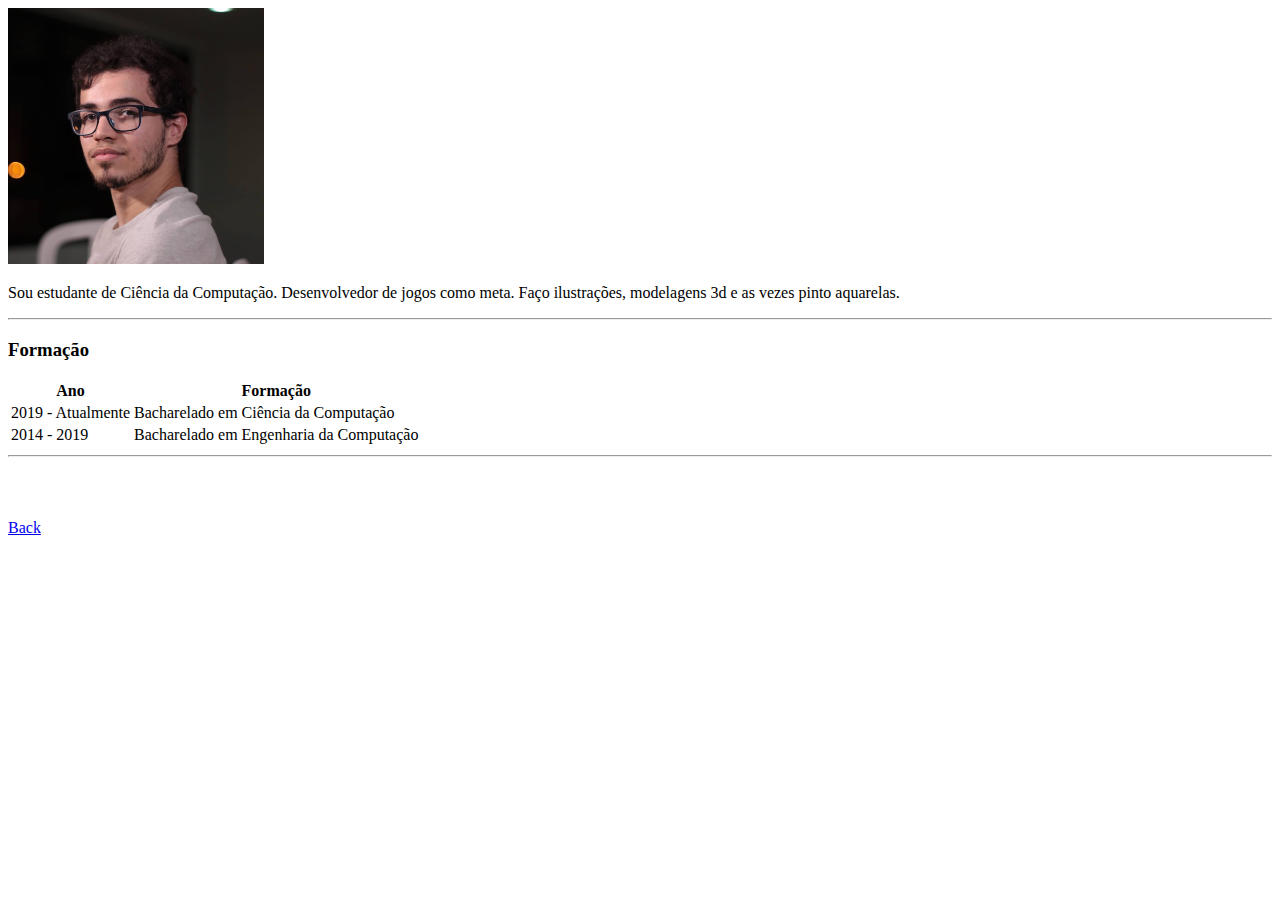
==== about.html @ 0beed3a5 "Initial files for my website" ====
<!DOCTYPE html>
<html lang="en" dir="ltr">

<head>
  <meta charset="utf-8">
  <title>About Me</title>
</head>

<body>
  <img src="Images/LucasProfile.jpg" width="256" height="256" alt=" Lucas's Image Profie">
  <p>
    Sou estudante de Ciência da Computação. Desenvolvedor de jogos como meta.
    Faço ilustrações, modelagens 3d e as vezes pinto aquarelas.
  </p>
  <hr>
  <h3>Formação</h3>
  <table>
    <thead>
      <tr>
        <th>
          Ano
        </th>
        <th>
          Formação
        </th>
      </tr>
    </thead>
  <tbody>
    <tr>
      <td>
        2019 - Atualmente
      </td>
      <td>
        Bacharelado em Ciência da Computação
      </td>
    </tr>
    <tr>
      <td>
        2014 - 2019
      </td>
      <td>
        Bacharelado em Engenharia da Computação
      </td>
    </tr>
  </tbody>
  <tfoot>

  </tfoot>

  </table>
  <hr>

  <!--
  <h3>Contact Me</h3>

  <form action="mailto:luycaslima@gmail.com" method="post" enctype="text/plain">
    <label>Your Name:</label>
    <input type="text" name="yourName" value=""><br>
    <label>Your Email:</label>
    <input type="email" name="yourEmail" value=""><br>
    <label>Your Message:</label><br>
    <textarea name="yourMessage" rows="10" cols="30"></textarea>   <br>
    <input type="submit" name="" >
  </form>-->
  <br><br><br>
  <a href="index.html">Back</a>
</body>

</html>
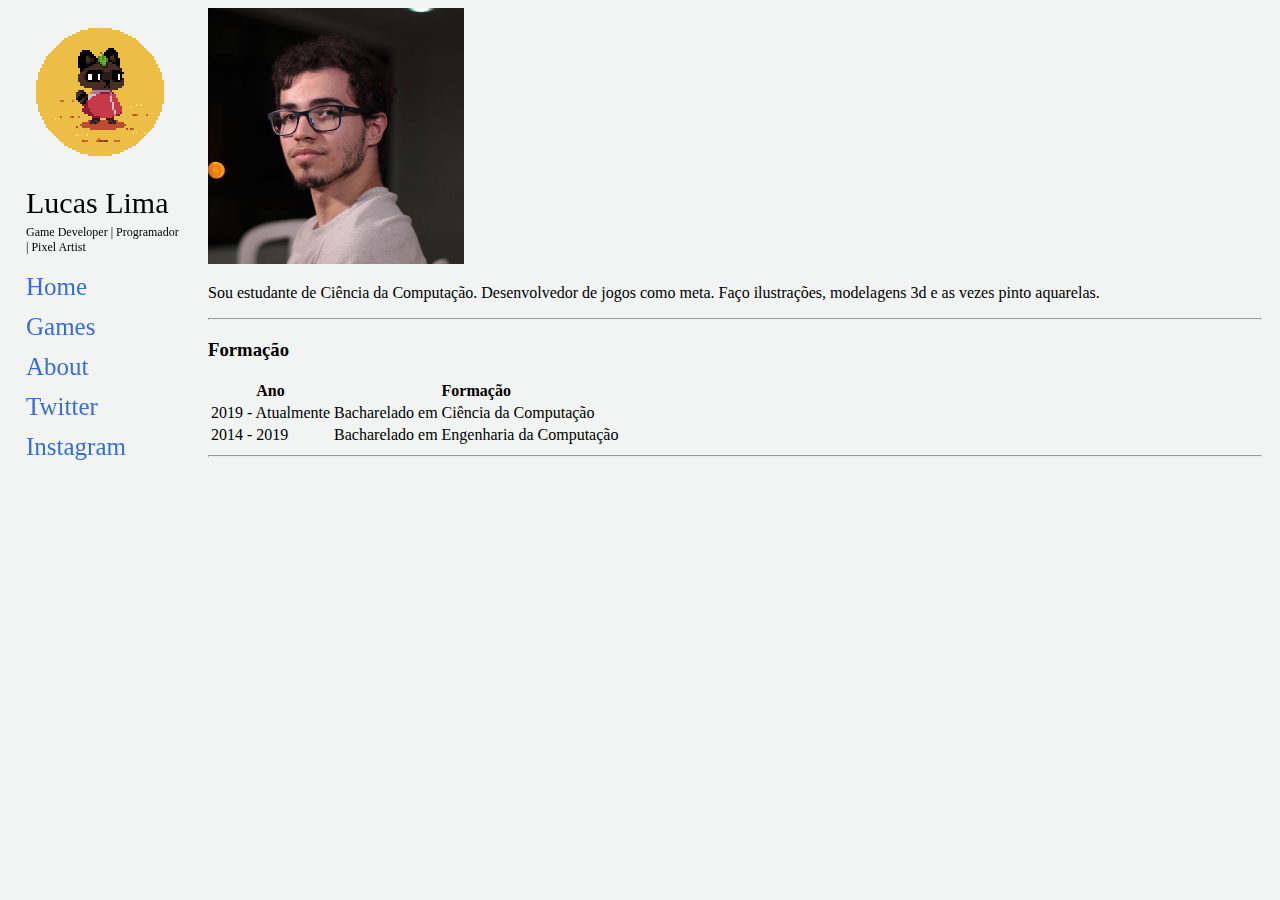
==== commit 10e25f77: "Menu inserido em todas as páginas" ====
--- a/about.html
+++ b/about.html
@@ -4,9 +4,31 @@
 <head>
   <meta charset="utf-8">
   <title>About Me</title>
+  <link rel="stylesheet" href="css/styles.css">
 </head>
 
+<div class="sidenav">
+
+  <!-- TROCAR IMAGEM-->
+  <img src="Images/tanuki_idle.png" width="128" height="128" alt=" MENUS TOP IMAGE">
+  <!-- Definir o tamanho do menu baseado no tamanho do nome -->
+  <div class="Nome">
+    <p> Lucas Lima </p>
+  </div>
+  <div class="Areas">
+    <p>Game Developer | Programador | Pixel Artist</p>
+  </div>
+
+  <a href="index.html">Home</a>
+  <a href="jogos.html">Games</a>
+  <a href="about.html">About</a>
+  <!-- transformar em imagens -->
+
+  <a href="https://twitter.com/Lukisama">Twitter</a>
+  <a href="https://www.instagram.com/luycaslima/">Instagram</a>
+</div>
 <body>
+  <div class="main">
   <img src="Images/LucasProfile.jpg" width="256" height="256" alt=" Lucas's Image Profie">
   <p>
     Sou estudante de Ciência da Computação. Desenvolvedor de jogos como meta.
@@ -62,8 +84,7 @@
     <textarea name="yourMessage" rows="10" cols="30"></textarea>   <br>
     <input type="submit" name="" >
   </form>-->
-  <br><br><br>
-  <a href="index.html">Back</a>
+</div>
 </body>
 
 </html>
--- a/css/styles.css
+++ b/css/styles.css
@@ -0,0 +1,54 @@
+.sidenav{
+   position: fixed;
+   width: 180px;
+   z-index: 1;/* Stay on top */
+   top: 20px;
+   left: 10px;
+   /*background: #eee;*/
+   overflow-x: hidden;
+   padding: 8px 0px;
+}
+.sidenav img{
+    display: block;
+    margin-left: auto;
+    margin-right: auto;
+}
+
+.Nome{
+  display: block;
+  margin-bottom: auto;
+  padding-right: 8px;
+  padding-left: 16px;
+  font-size: 30px;
+}
+.Areas{
+  vertical-align: top;
+  font-size: 12px;
+  margin-top: -25px;
+  /*padding: 0px 8px 0px 16px;*/
+  padding-right: 8px;
+  padding-left: 16px;
+}
+
+body {
+  background-color: #f2f3f3;
+}
+
+/* Style page content */
+.main {
+  margin-left: 200px; /* Same as the width of the sidebar */
+  padding-right: 10px;
+}
+
+/* The navigation menu links */
+.sidenav a {
+  padding: 6px 8px 6px 16px;
+  text-decoration: none;
+  font-size: 25px;
+  color: #366ed8;
+  display: block;
+}
+/* When you mouse over the navigation links, change their color */
+.sidenav a:hover {
+  color: #064acb;
+}
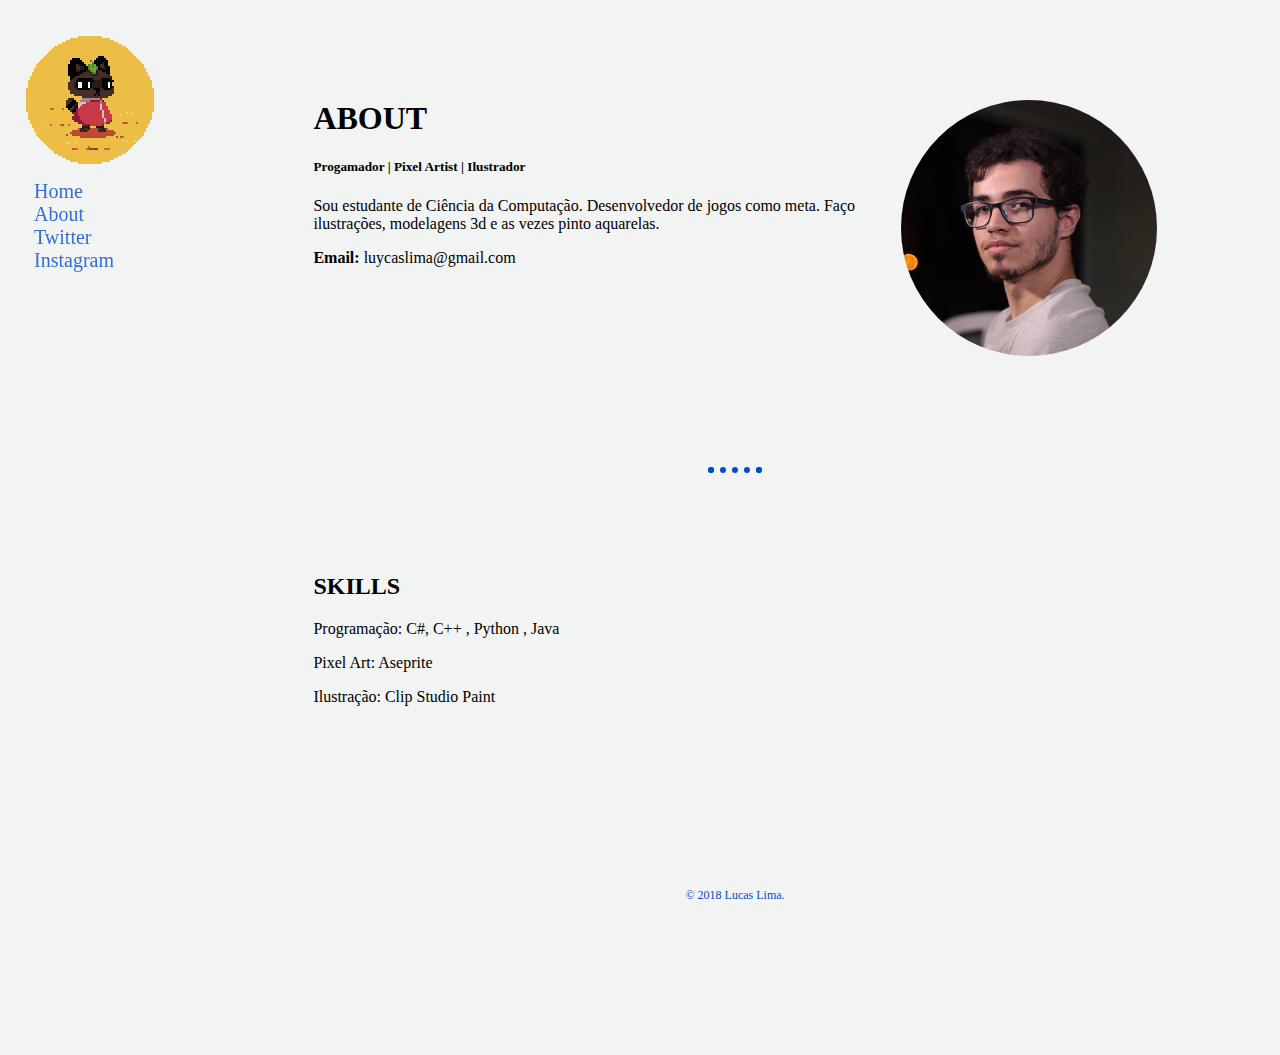
==== commit bf3ee18c: "Correção no about" ====
--- a/about.html
+++ b/about.html
@@ -1,76 +1,60 @@
 <!DOCTYPE html>
-<html lang="en" dir="ltr">
+<html lang="pt-br" dir="ltr">
 
 <head>
-  <meta charset="utf-8">
+  <meta charset="utf-8"> <!-- definindo os metadados a serem rendereziados pelo navegador -->
+  <meta name="viewport" content="width=device-width, initial-scale=1, shrink-to-fit=no">
+
+  <!-- Bootstrap CSS -->
+  <link rel="stylesheet" href="https://stackpath.bootstrapcdn.com/bootstrap/4.1.3/css/bootstrap.min.css" integrity="sha384-MCw98/SFnGE8fJT3GXwEOngsV7Zt27NXFoaoApmYm81iuXoPkFOJwJ8ERdknLPMO" crossorigin="anonymous">
+
   <title>About Me</title>
   <link rel="stylesheet" href="css/styles.css">
 </head>
 
-<div class="sidenav">
 
-  <!-- TROCAR IMAGEM-->
-  <img src="Images/tanuki_idle.png" width="128" height="128" alt=" MENUS TOP IMAGE">
-  <!-- Definir o tamanho do menu baseado no tamanho do nome -->
-  <div class="Nome">
-    <p> Lucas Lima </p>
-  </div>
-  <div class="Areas">
-    <p>Game Developer | Programador | Pixel Artist</p>
+<body>
+  <div class="sidenav">
+
+    <!-- TROCAR IMAGEM-->
+    <img src="Images/tanuki_idle.png" width="128" height="128" alt=" MENUS TOP IMAGE">
+
+    <div class="textmenu">
+      <a href="index.html">Home</a>
+      <!-- <a href="jogos.html">Games</a> -->
+      <a href="about.html">About</a>
+      <!-- transformar em imagens -->
+
+      <a href="https://twitter.com/Lukisama">Twitter</a>
+      <a href="https://www.instagram.com/luycaslima/">Instagram</a>
+    </div>
   </div>
 
-  <a href="index.html">Home</a>
-  <a href="jogos.html">Games</a>
-  <a href="about.html">About</a>
-  <!-- transformar em imagens -->
+  <div class="main">
 
-  <a href="https://twitter.com/Lukisama">Twitter</a>
-  <a href="https://www.instagram.com/luycaslima/">Instagram</a>
-</div>
-<body>
-  <div class="main">
-  <img src="Images/LucasProfile.jpg" width="256" height="256" alt=" Lucas's Image Profie">
-  <p>
-    Sou estudante de Ciência da Computação. Desenvolvedor de jogos como meta.
-    Faço ilustrações, modelagens 3d e as vezes pinto aquarelas.
-  </p>
-  <hr>
-  <h3>Formação</h3>
-  <table>
-    <thead>
-      <tr>
-        <th>
-          Ano
-        </th>
-        <th>
-          Formação
-        </th>
-      </tr>
-    </thead>
-  <tbody>
-    <tr>
-      <td>
-        2019 - Atualmente
-      </td>
-      <td>
-        Bacharelado em Ciência da Computação
-      </td>
-    </tr>
-    <tr>
-      <td>
-        2014 - 2019
-      </td>
-      <td>
-        Bacharelado em Engenharia da Computação
-      </td>
-    </tr>
-  </tbody>
-  <tfoot>
+  <div class="middle-container">
+    <div class="profile">
 
-  </tfoot>
+      <div class="introbox">
+        <img class="profile-img" width="256" height="256" src="Images/LucasProfile.jpg" alt="profile-image">
+        <h1>ABOUT</h1>
+        <h5>Progamador | Pixel Artist | Ilustrador </h5>
+        <p class ="intro">Sou estudante de Ciência da Computação. Desenvolvedor de jogos como meta.
+        Faço ilustrações, modelagens 3d e as vezes pinto aquarelas.</p>
+        <p><b>Email:</b> luycaslima@gmail.com</p>
+        <!-- <p><b>Resume:</b></p> -->
+      </div>
+      <hr>
+      <div class="skills">
+        <h2>SKILLS</h2>
+        <p>Programação: C#, C++ , Python , Java</p>
+        <p>Pixel Art: Aseprite</p>
+        <p>Ilustração: Clip Studio Paint</p>
+      </div>
 
-  </table>
-  <hr>
+  <div class="bottom-container">
+    <p class= "copyright">© 2018 Lucas Lima.</p>
+  </div>
 
   <!--
   <h3>Contact Me</h3>
@@ -84,7 +68,7 @@
     <textarea name="yourMessage" rows="10" cols="30"></textarea>   <br>
     <input type="submit" name="" >
   </form>-->
-</div>
+  </div>
 </body>
 
 </html>
--- a/css/styles.css
+++ b/css/styles.css
@@ -1,12 +1,25 @@
+body {
+  background-color: #f2f3f3;
+}
+
+hr{
+  border: dotted #064acb 6px;
+  border-bottom: none;
+  width: 4%;
+  margin: 100px auto;
+
+}
+
+/*MENU Atualizando*/
 .sidenav{
    position: fixed;
-   width: 180px;
+   width: 160px;
    z-index: 1;/* Stay on top */
    top: 20px;
    left: 10px;
    /*background: #eee;*/
    overflow-x: hidden;
-   padding: 8px 0px;
+   padding: 16px 0px;
 }
 .sidenav img{
     display: block;
@@ -14,25 +27,24 @@
     margin-right: auto;
 }
 
-.Nome{
+/* The navigation menu links */
+.sidenav a {
+  padding: 0px 24px;
+  text-decoration: none;
+  font-size: 20px;
+  color: #366ed8;
   display: block;
-  margin-bottom: auto;
-  padding-right: 8px;
-  padding-left: 16px;
-  font-size: 30px;
 }
-.Areas{
-  vertical-align: top;
-  font-size: 12px;
-  margin-top: -25px;
-  /*padding: 0px 8px 0px 16px;*/
-  padding-right: 8px;
-  padding-left: 16px;
+/* When you mouse over the navigation links, change their color */
+.sidenav a:hover {
+  color: #064acb;
 }
 
-body {
-  background-color: #f2f3f3;
+.textmenu{
+  padding-top: 16px;
 }
+
+
 
 /* Style page content */
 .main {
@@ -40,15 +52,60 @@
   padding-right: 10px;
 }
 
-/* The navigation menu links */
-.sidenav a {
-  padding: 6px 8px 6px 16px;
-  text-decoration: none;
-  font-size: 25px;
-  color: #366ed8;
-  display: block;
+/* CONTEUDO*/
+.top-container{
+  margin: 32px 0;
+  text-align: center;
 }
-/* When you mouse over the navigation links, change their color */
-.sidenav a:hover {
+.middle-container{
+  margin: 100px 0;
+}
+.introbox{
+  margin: 100px auto 200px auto;
+  width:80%;
+  text-align:  left;
+}
+
+.profile-img{
+  border-radius: 50%;
+  float: right;
+  margin-left: 30px;
+}
+.pixelart{
+
+  margin: 100px auto 100px auto;
+  width:80%;
+  text-align:  left;
+
+}
+.lista-jogos{
+  margin: 20px auto 100px auto;
+
+  text-align: left;
+}
+.games{
+
+  margin: 100px auto 100px auto;
+  width:80%;
+  text-align:  left;
+
+}
+.skills{
+  margin: 100px auto 100px auto;
+  width:80%;
+  text-align:  left;
+}
+
+.copyright{
   color: #064acb;
+  font-size: 0.75rem;
+  padding: 20px 0;
 }
+
+.bottom-container{
+  margin-bottom: 0;
+  padding: 50px 0 20px;
+
+  position: relative;
+  text-align: center;
+}
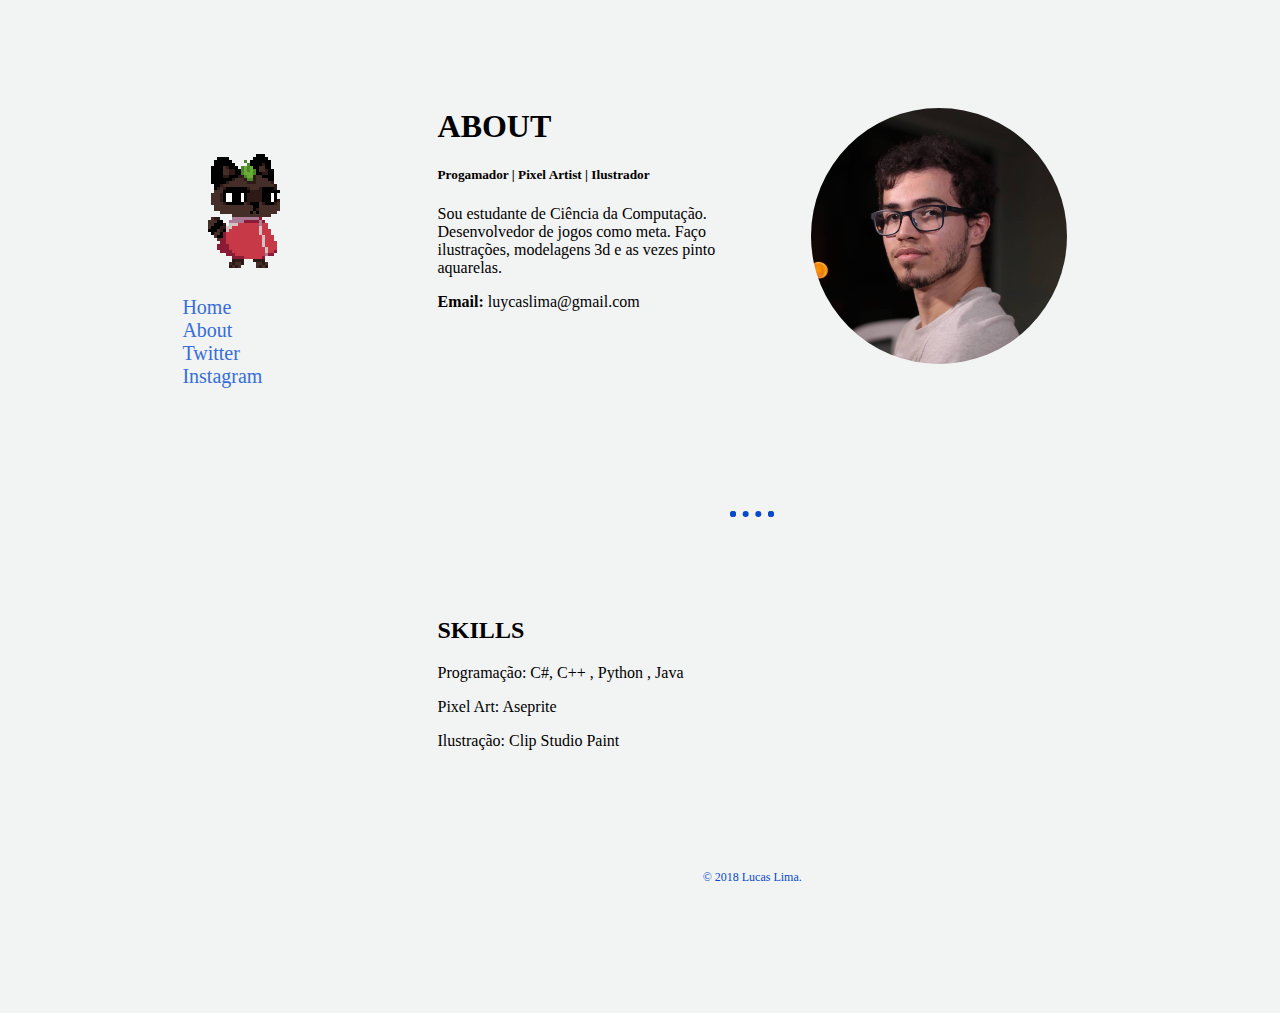
==== commit 77b408b7: "Correção do posicionamento do menu relação ao conteúdo" ====
--- a/about.html
+++ b/about.html
@@ -14,47 +14,49 @@
 
 
 <body>
-  <div class="sidenav">
+    <div class="fullbody">
+      <div class="sidenav">
 
-    <!-- TROCAR IMAGEM-->
-    <img src="Images/tanuki_idle.png" width="128" height="128" alt=" MENUS TOP IMAGE">
+        <!-- TROCAR IMAGEM-->
+        <img src="Images/tanuki_idle2.png" width="144" height="144" alt=" MENUS TOP IMAGE">
 
-    <div class="textmenu">
-      <a href="index.html">Home</a>
-      <!-- <a href="jogos.html">Games</a> -->
-      <a href="about.html">About</a>
-      <!-- transformar em imagens -->
+        <div class="textmenu">
+          <a href="index.html">Home</a>
+          <!-- <a href="jogos.html">Games</a> -->
+          <a href="about.html">About</a>
+          <!-- transformar em imagens -->
 
-      <a href="https://twitter.com/Lukisama">Twitter</a>
-      <a href="https://www.instagram.com/luycaslima/">Instagram</a>
-    </div>
-  </div>
-
-  <div class="main">
-
-  <div class="middle-container">
-    <div class="profile">
-
-      <div class="introbox">
-        <img class="profile-img" width="256" height="256" src="Images/LucasProfile.jpg" alt="profile-image">
-        <h1>ABOUT</h1>
-        <h5>Progamador | Pixel Artist | Ilustrador </h5>
-        <p class ="intro">Sou estudante de Ciência da Computação. Desenvolvedor de jogos como meta.
-        Faço ilustrações, modelagens 3d e as vezes pinto aquarelas.</p>
-        <p><b>Email:</b> luycaslima@gmail.com</p>
-        <!-- <p><b>Resume:</b></p> -->
-      </div>
-      <hr>
-      <div class="skills">
-        <h2>SKILLS</h2>
-        <p>Programação: C#, C++ , Python , Java</p>
-        <p>Pixel Art: Aseprite</p>
-        <p>Ilustração: Clip Studio Paint</p>
+          <a href="https://twitter.com/Lukisama">Twitter</a>
+          <a href="https://www.instagram.com/luycaslima/">Instagram</a>
+        </div>
       </div>
 
-  <div class="bottom-container">
-    <p class= "copyright">© 2018 Lucas Lima.</p>
-  </div>
+      <div class="main">
+
+      <div class="middle-container">
+        <div class="profile">
+
+          <div class="introbox">
+            <img class="profile-img" width="256" height="256" src="Images/LucasProfile.jpg" alt="profile-image">
+            <h1>ABOUT</h1>
+            <h5>Progamador | Pixel Artist | Ilustrador </h5>
+            <p class ="intro">Sou estudante de Ciência da Computação. Desenvolvedor de jogos como meta.
+            Faço ilustrações, modelagens 3d e as vezes pinto aquarelas.</p>
+            <p><b>Email:</b> luycaslima@gmail.com</p>
+            <!-- <p><b>Resume:</b></p> -->
+          </div>
+          <hr>
+          <div class="skills">
+            <h2>SKILLS</h2>
+            <p>Programação: C#, C++ , Python , Java</p>
+            <p>Pixel Art: Aseprite</p>
+            <p>Ilustração: Clip Studio Paint</p>
+          </div>
+
+      <div class="bottom-container">
+        <p class= "copyright">© 2018 Lucas Lima.</p>
+      </div>
+    </div>
 
   <!--
   <h3>Contact Me</h3>
@@ -69,6 +71,12 @@
     <input type="submit" name="" >
   </form>-->
   </div>
+
+  <!-- JavaScript (Opcional) -->
+  <!-- jQuery primeiro, depois Popper.js, depois Bootstrap JS -->
+  <script src="https://code.jquery.com/jquery-3.3.1.slim.min.js" integrity="sha384-q8i/X+965DzO0rT7abK41JStQIAqVgRVzpbzo5smXKp4YfRvH+8abtTE1Pi6jizo" crossorigin="anonymous"></script>
+  <script src="https://cdnjs.cloudflare.com/ajax/libs/popper.js/1.14.3/umd/popper.min.js" integrity="sha384-ZMP7rVo3mIykV+2+9J3UJ46jBk0WLaUAdn689aCwoqbBJiSnjAK/l8WvCWPIPm49" crossorigin="anonymous"></script>
+  <script src="https://stackpath.bootstrapcdn.com/bootstrap/4.1.3/js/bootstrap.min.js" integrity="sha384-ChfqqxuZUCnJSK3+MXmPNIyE6ZbWh2IMqE241rYiqJxyMiZ6OW/JmZQ5stwEULTy" crossorigin="anonymous"></script>
 </body>
 
 </html>
--- a/css/styles.css
+++ b/css/styles.css
@@ -9,17 +9,22 @@
   margin: 100px auto;
 
 }
+.fullbody{
+  display: flex;
+  margin: auto 10% auto 10%;
+}
 
-/*MENU Atualizando*/
+/*MENU*/
 .sidenav{
-   position: fixed;
-   width: 160px;
-   z-index: 1;/* Stay on top */
-   top: 20px;
-   left: 10px;
+   /* position: fixed; */
+   /* z-index: 1;/* Stay on top */
+   /* top: 10%;
+   left: 10%;
+   overflow-x: hidden; */
    /*background: #eee;*/
-   overflow-x: hidden;
-   padding: 16px 0px;
+   width: 200px;
+   margin: 112px 0;
+   padding: 16px 24px;
 }
 .sidenav img{
     display: block;
@@ -29,7 +34,7 @@
 
 /* The navigation menu links */
 .sidenav a {
-  padding: 0px 24px;
+  padding: 0 24px;
   text-decoration: none;
   font-size: 20px;
   color: #366ed8;
@@ -39,7 +44,6 @@
 .sidenav a:hover {
   color: #064acb;
 }
-
 .textmenu{
   padding-top: 16px;
 }
@@ -48,11 +52,12 @@
 
 /* Style page content */
 .main {
-  margin-left: 200px; /* Same as the width of the sidebar */
-  padding-right: 10px;
+  /* margin-left: 200px; /* Same as the width of the sidebar */
+  /* padding-right: 10px; */
+  /* margin: auto 10% auto 20%; */
 }
 
-/* CONTEUDO*/
+/* CONTEUDO MAIN*/
 .top-container{
   margin: 32px 0;
   text-align: center;
@@ -66,11 +71,7 @@
   text-align:  left;
 }
 
-.profile-img{
-  border-radius: 50%;
-  float: right;
-  margin-left: 30px;
-}
+
 .pixelart{
 
   margin: 100px auto 100px auto;
@@ -103,9 +104,15 @@
 }
 
 .bottom-container{
-  margin-bottom: 0;
-  padding: 50px 0 20px;
-
-  position: relative;
+  padding: 0 20px;
+  /* margin: auto 10% auto 30%;
+  position: absolute; */
   text-align: center;
 }
+
+/* Imagem do ABOUT */
+.profile-img{
+  border-radius: 50%;
+  float: right;
+  margin-left: 30px;
+}
